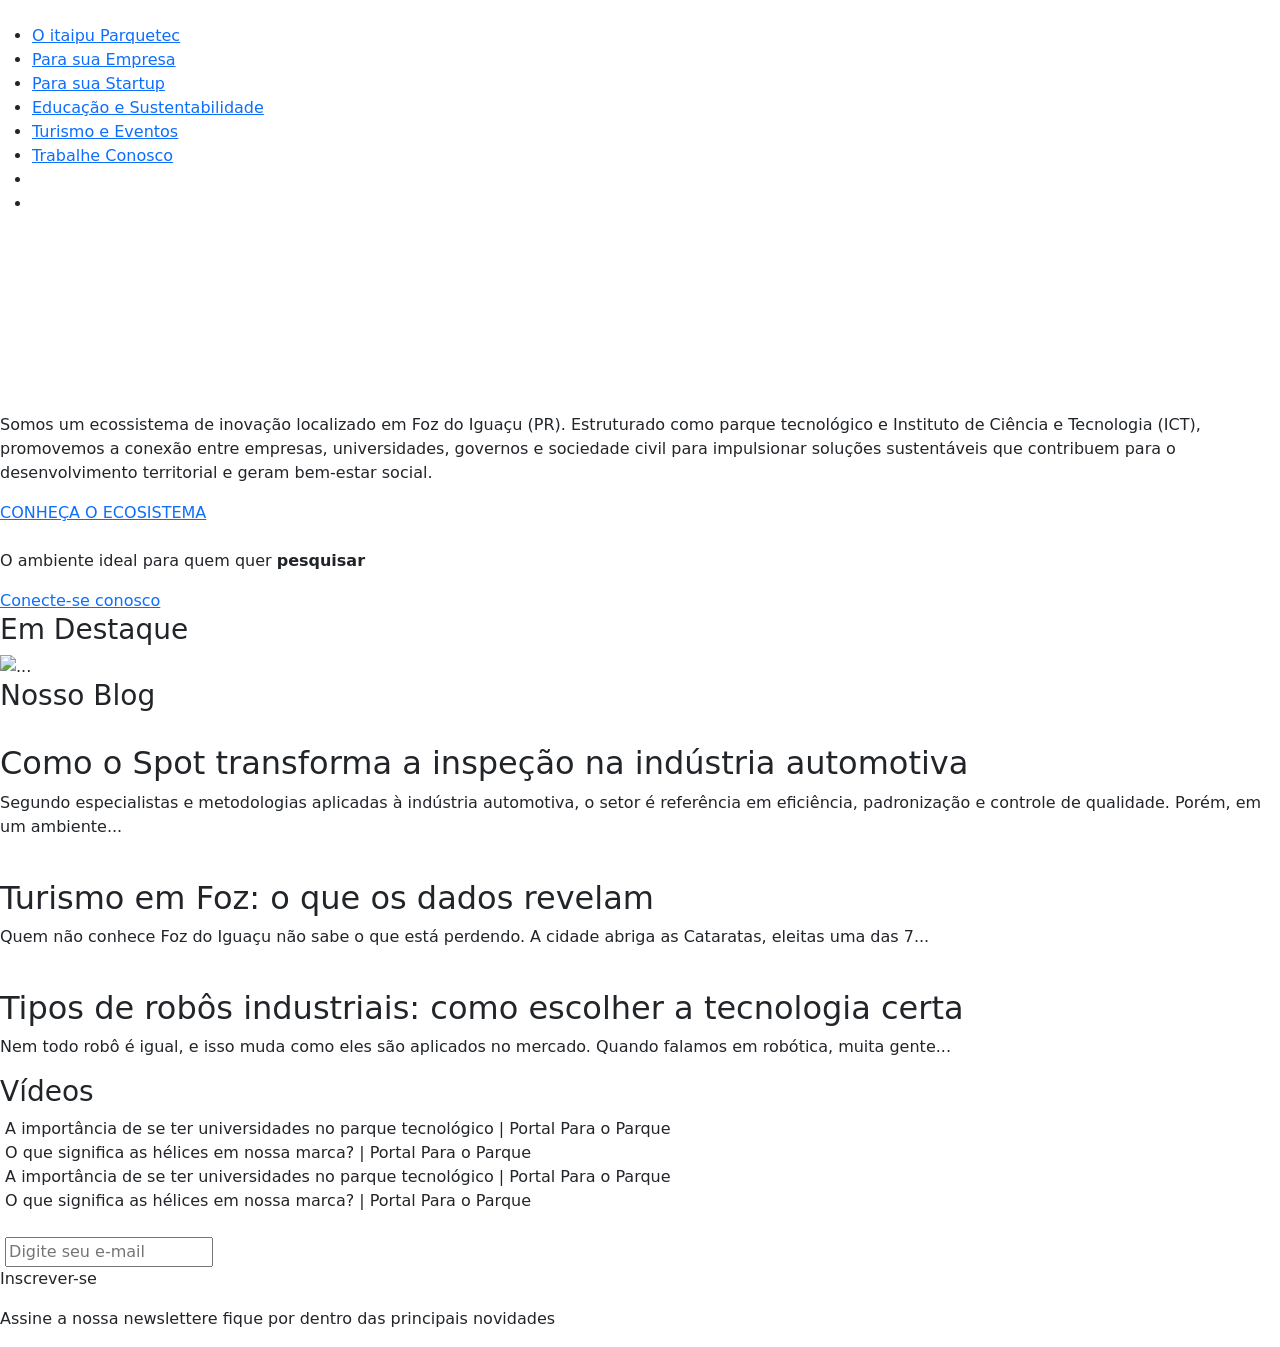
==== index.html @ ff7c9904 "Add files via upload" ====
<!DOCTYPE html>
<html lang="en">

<head>
    <meta charset="UTF-8">
    <meta name="viewport" content="width=device-width, initial-scale=1.0">
    <title>Pagina Inicial - Itaipu Parquetec</title>
    <link rel="icon" href="assets/imagens/itaipuparquetec_RGB_aba-07-150x150.png">

    <link rel="stylesheet" href="https://cdn.jsdelivr.net/npm/bootstrap@5.3.8/dist/css/bootstrap.min.css">

    <link rel="stylesheet" href="assets/css/style.css">

    <script src="https://cdn.jsdelivr.net/npm/bootstrap@5.3.8/dist/js/bootstrap.bundle.min.js"></script>
</head>

<body class="site">
    <!-- COMECO HEADER -->
    <header>
        <nav class="menu">

            <div class="logo">
                <img src="assets/imagens/logo-itaipu-parquetec-brasil.webp " alt="">
            </div>

            <ul class="navegacao">
                <li><a href="https://www.itaipuparquetec.org.br/">O itaipu Parquetec <i
                            class="bi bi-caret-down-fill"></i></a></li>

                <li><a href="https://www.itaipuparquetec.org.br/">Para sua Empresa <i
                            class="bi bi-caret-down-fill"></i></a></li>

                <li><a href="https://www.itaipuparquetec.org.br/">Para sua Startup <i
                            class="bi bi-caret-down-fill"></i></a></li>

                <li><a href="https://www.itaipuparquetec.org.br/">Educação e Sustentabilidade </a></li>

                <li><a href="https://www.itaipuparquetec.org.br/">Turismo e Eventos </a></li>

                <li><a href="https://www.itaipuparquetec.org.br/">Trabalhe Conosco </a></li>

                <li class="idiomas">
                    <a href="#"><img src="assets/imagens/pt-br.svg" alt=""></a>
                    <a href="#"><img src="assets/imagens/en-us.svg" alt=""></a>
                    <a href="#"><img src="assets/imagens/es.svg" alt=""></a>
                </li>
                <li class="lupa">
                    <i class="bi bi-search"></i>
                </li>
            </ul>

        </nav>

    </header>
    <!-- FIM DO HEADER -->

    <!-- COMECO DO VIDEO .BANNER -->
    <section class="video-banner">
        <video autoplay muted loop playsinline>
            <source src="assets/videos/video-institucional-itaipu-parquetec.mp4">
        </video>

    </section>
    <!-- FIM DO VIDEO .BANNER -->

    <!-- CONHECA O PARQUE -->
    <section class="conheca-parque">
        <div class="conteiner">
            <div class="slogan">
                <img src="assets/imagens/arte-slogan-portugues-itaipu-parquetec.webp" alt="">
            </div>
            <div class="texto">
                <p>Somos um ecossistema de inovação localizado em Foz do Iguaçu (PR). Estruturado como parque
                    tecnológico e Instituto de Ciência e Tecnologia (ICT), promovemos a conexão entre empresas,
                    universidades, governos e sociedade civil para impulsionar soluções sustentáveis que contribuem para
                    o desenvolvimento territorial e geram bem-estar social. </p>
                <a class="btn-conheca-parque" href="">CONHEÇA O ECOSISTEMA <i class="bi bi-cursor-fill"></i></a>
            </div>
        </div>
    </section>
    <!-- FIM CONHECA O PARQUE -->
    <section class="ambiente-ideal">
        <div class="ambiente">
            <img src="assets/imagens/itaipuparquetec_logo_redondo.webp" alt="">
            <p class="texto">O ambiente ideal para quem quer <strong>pesquisar</strong>
            </p>
            <div class="conecte">
                <a href="">Conecte-se conosco <i class="bi bi-cursor-fill"></i></a>
            </div>
        </div>
    </section>
    <section class="em-destaque">
        <div class="conteiner">
            <h3 class="titulo-secao">Em Destaque</h3>
            <div class="carrossel">
                <div id="carouselExample" class="carousel slide">
                    <div class="carousel-inner">
                        <div class="carousel-item active">
                            <img src="assets/imagens/Observa-DH-itaipu-parquetec.webp" class="d-block w-100" alt="...">
                        </div>
                        <div class="carousel-item">
                            <img src="assets/imagens/banner-fetival-iguassu-inova-2026-itaipu-parquetec.webp"
                                class="d-block w-100" alt="...">
                        </div>
                        <div class="carousel-item">
                            <img src="assets/imagens/CEI-Acelera-Oeste-itaipu-parquetec.webp" class="d-block w-100"
                                alt="...">
                        </div>
                    </div>
                    <button class="carousel-control-prev" type="button" data-bs-target="#carouselExample"
                        data-bs-slide="prev">
                        <span class="carousel-control-prev-icon" aria-hidden="true"></span>
                        <span class="visually-hidden">Previous</span>
                    </button>
                    <button class="carousel-control-next" type="button" data-bs-target="#carouselExample"
                        data-bs-slide="next">
                        <span class="carousel-control-next-icon" aria-hidden="true"></span>
                        <span class="visually-hidden">Next</span>
                    </button>
                </div>
            </div>
        </div>
    </section>
    <!-- FIM EM DESTAQUE -->

    <!-- CONHECA NOSSO BLOG -->
    <section class="nosso-blog">
        <div class="conteiner">
            <h3 class="titulo-secao">Nosso Blog</h3>
            <div class="publicacoes">
                <div class="publicacao">
                    <img src="assets/imagens/20250625-Banner-Blog.png" alt="">
                    <h2>Como o Spot transforma a inspeção na indústria automotiva</h2>
                    <p>Segundo especialistas e metodologias aplicadas à indústria automotiva, o setor é referência em
                        eficiência, padronização e controle de qualidade. Porém, em um ambiente...
                    </p>
                </div>

                <div class="publicacao">
                    <img src="assets/imagens/20250625-Banner-Blog-1.png" alt="">
                    <h2>Turismo em Foz: o que os dados revelam</h2>
                    <p>Quem não conhece Foz do Iguaçu não sabe o que está perdendo. A cidade abriga as Cataratas,
                        eleitas uma das 7...
                    </p>
                </div>

                <div class="publicacao">
                    <img src="assets/imagens/20250625-Banner-Blog-1-1.png" alt="">
                    <h2>Tipos de robôs industriais: como escolher a tecnologia certa</h2>
                    <p>Nem todo robô é igual, e isso muda como eles são aplicados no mercado. Quando falamos em
                        robótica, muita gente...
                    </p>
                </div>
            </div>
        </div>
    </section>
    <!-- FIM CONHECA NOSSO BLOG -->

    <section class="videos-pti">
        <div class="conteiner">
            <h3 class="titulo-secao">Vídeos</h3>
            <div class="videos">
                <div class="video">
                    <img src="assets/imagens/hqdefault.jpg" alt="">
                    <a>A importância de se ter universidades no parque tecnológico | Portal Para o Parque
                    </a>
                </div>
                <div class="video">
                    <img src="assets/imagens/hqdefault (1).jpg" alt="">
                    <a>O que significa as hélices em nossa marca? | Portal Para o Parque
                    </a>
                </div>
                <div class="video">
                    <img src="assets/imagens/hqdefault.jpg" alt="">
                    <a>A importância de se ter universidades no parque tecnológico | Portal Para o Parque</a>
                </div>
                <div class="video">
                    <img src="assets/imagens/hqdefault (1).jpg" alt="">
                    <a>O que significa as hélices em nossa marca? | Portal Para o Parque</a>
                </div>
            </div>
        </div>
    </section>

    <footer>
        <div class="footImagem">
            <img src="assets/imagens/itaipu-parquetec-footer-pattner-scaled.webp" alt="">
        </div>
        <div class="linha1">
            <img src="assets/imagens/logo-branca-itaipu-parquetec.webp" alt="">
            <input type="email" placeholder="Digite seu e-mail" />
            <p>Inscrever-se</p>
            <p>Assine a nossa newslettere fique por dentro das principais novidades </p>
        </div>
    </footer>
</body>

</html>
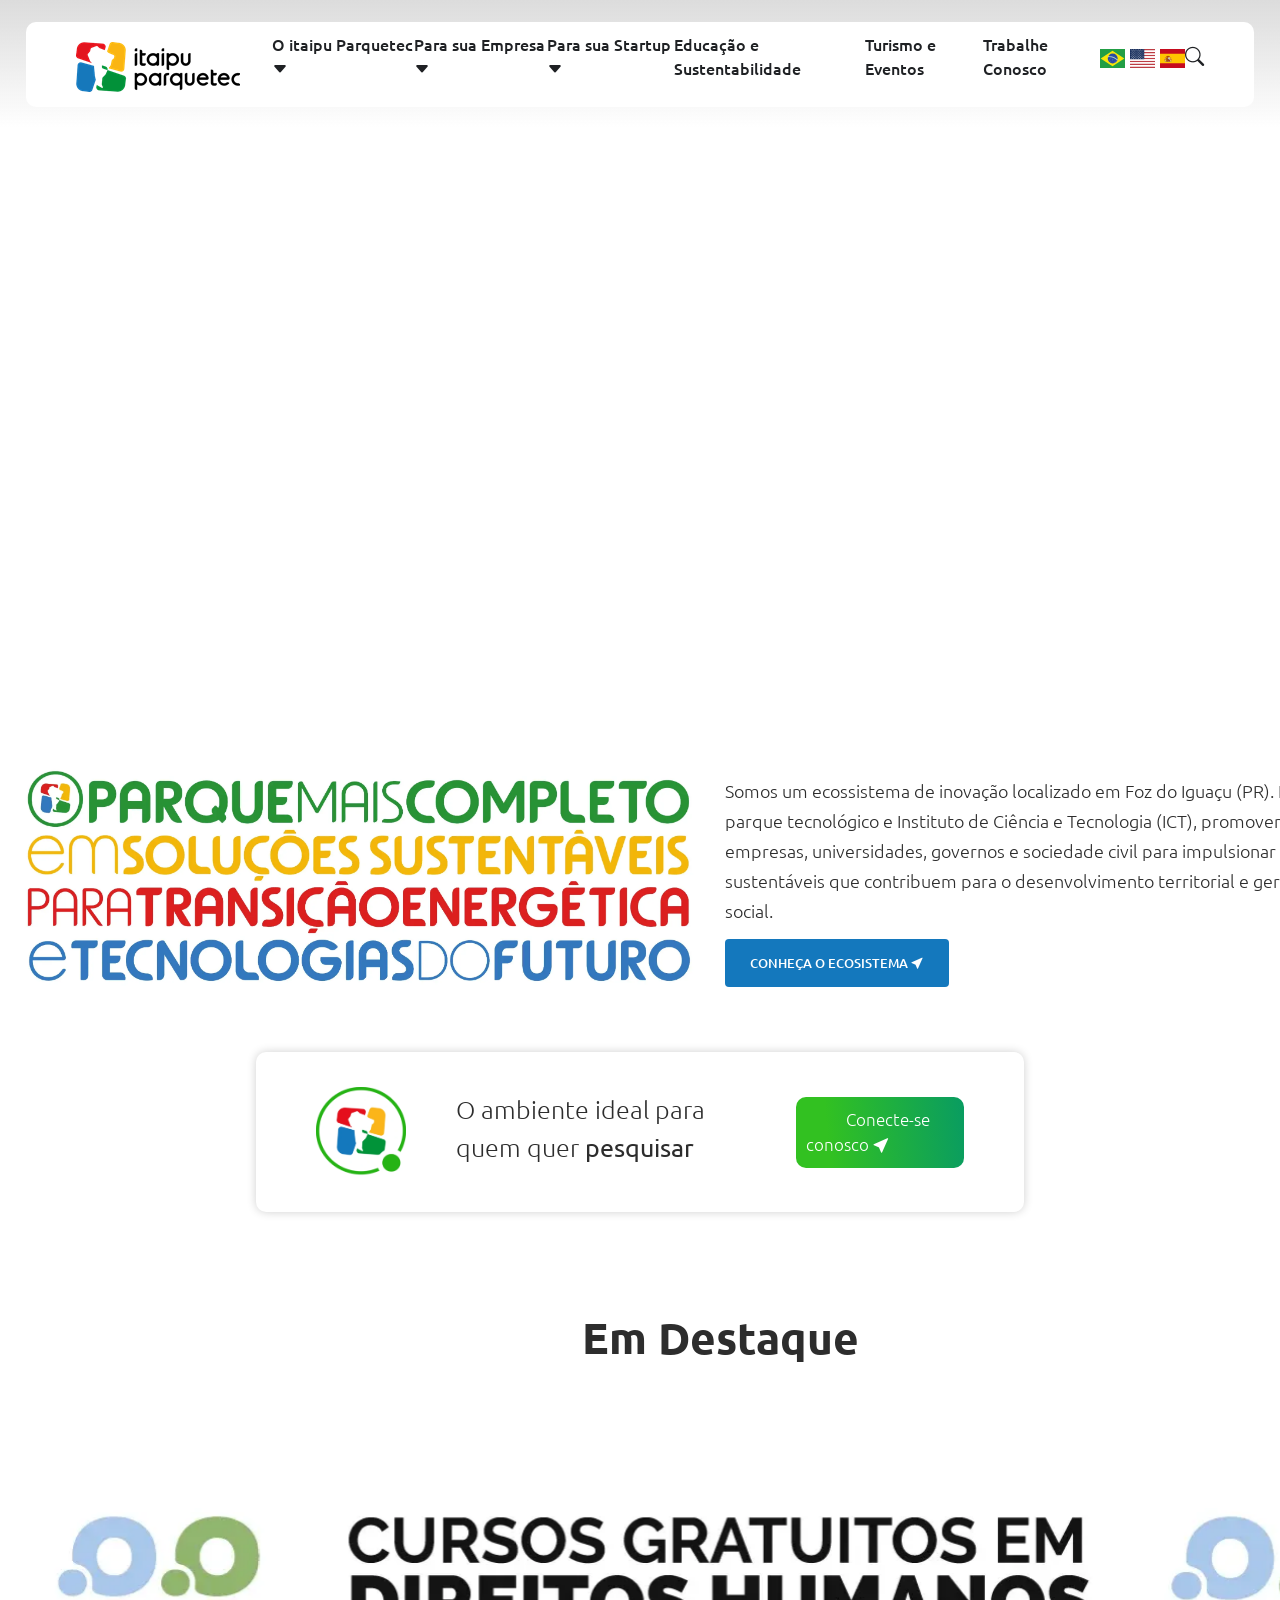
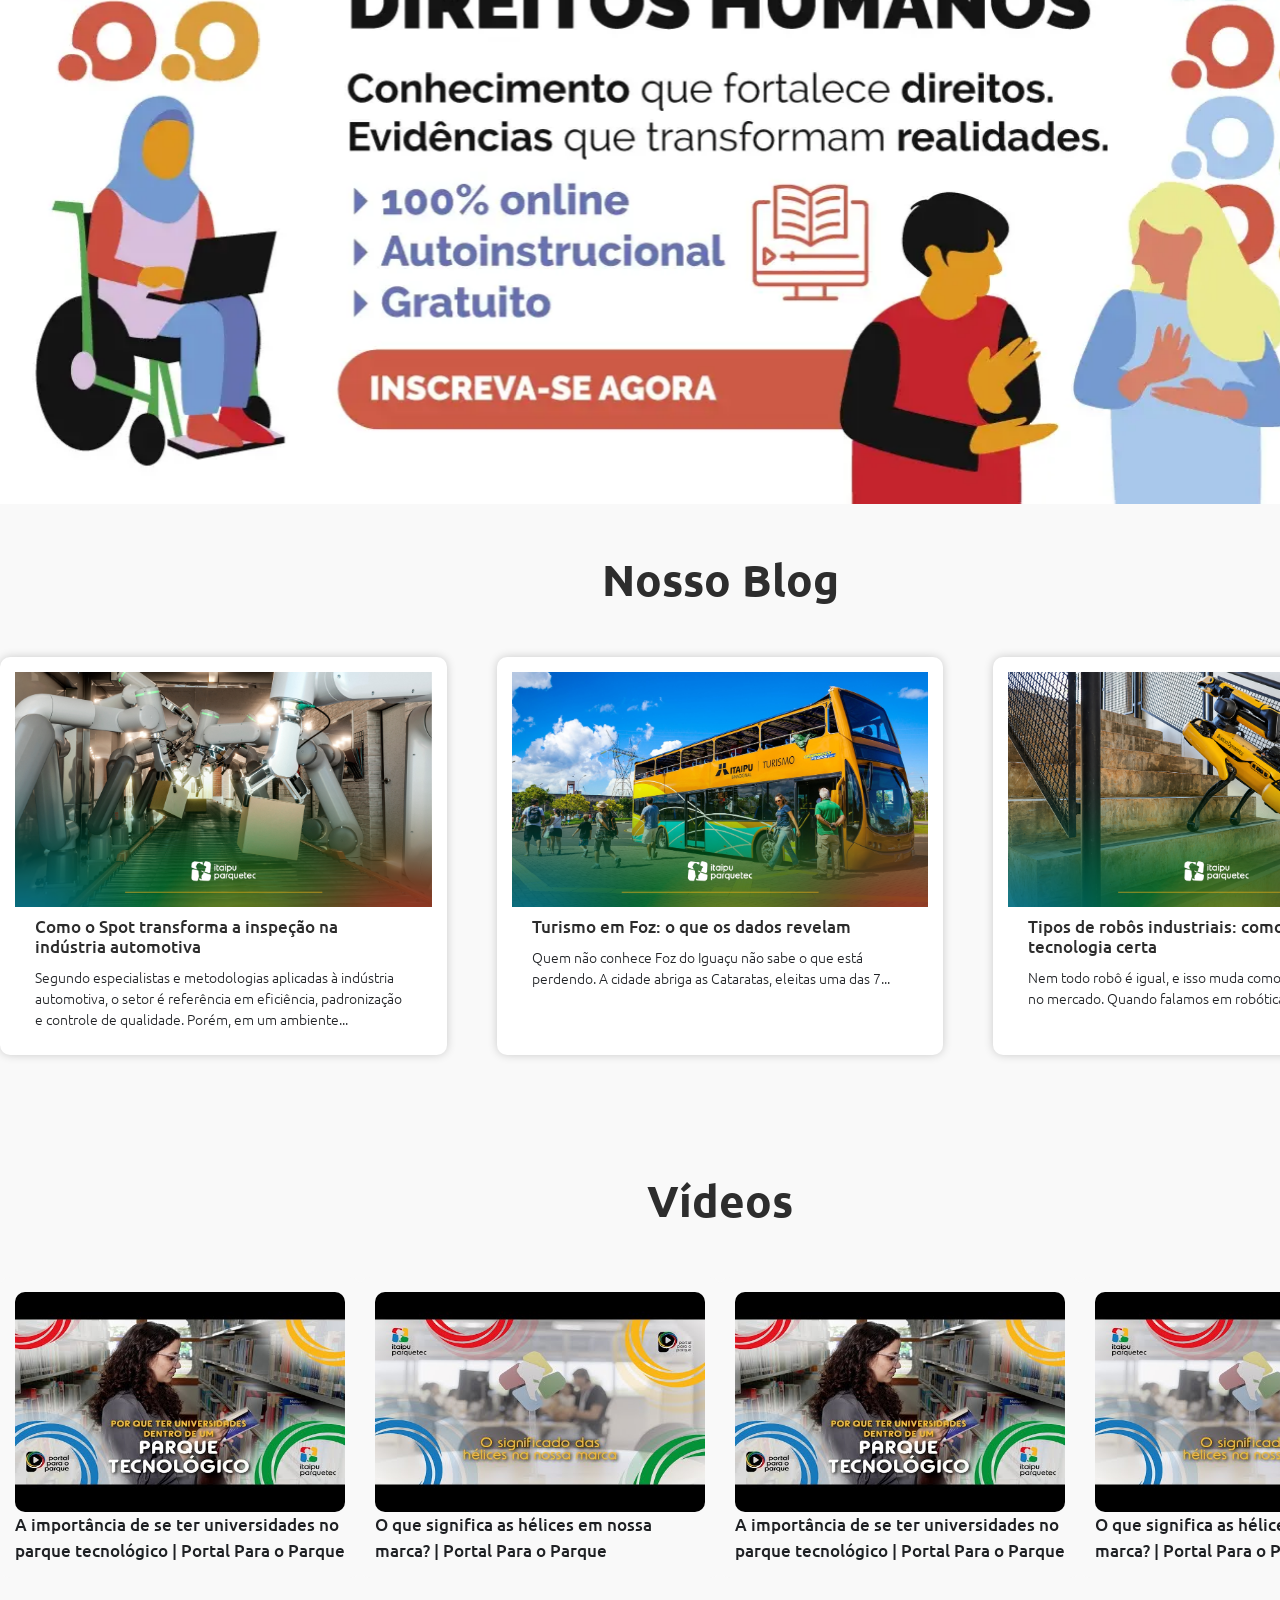
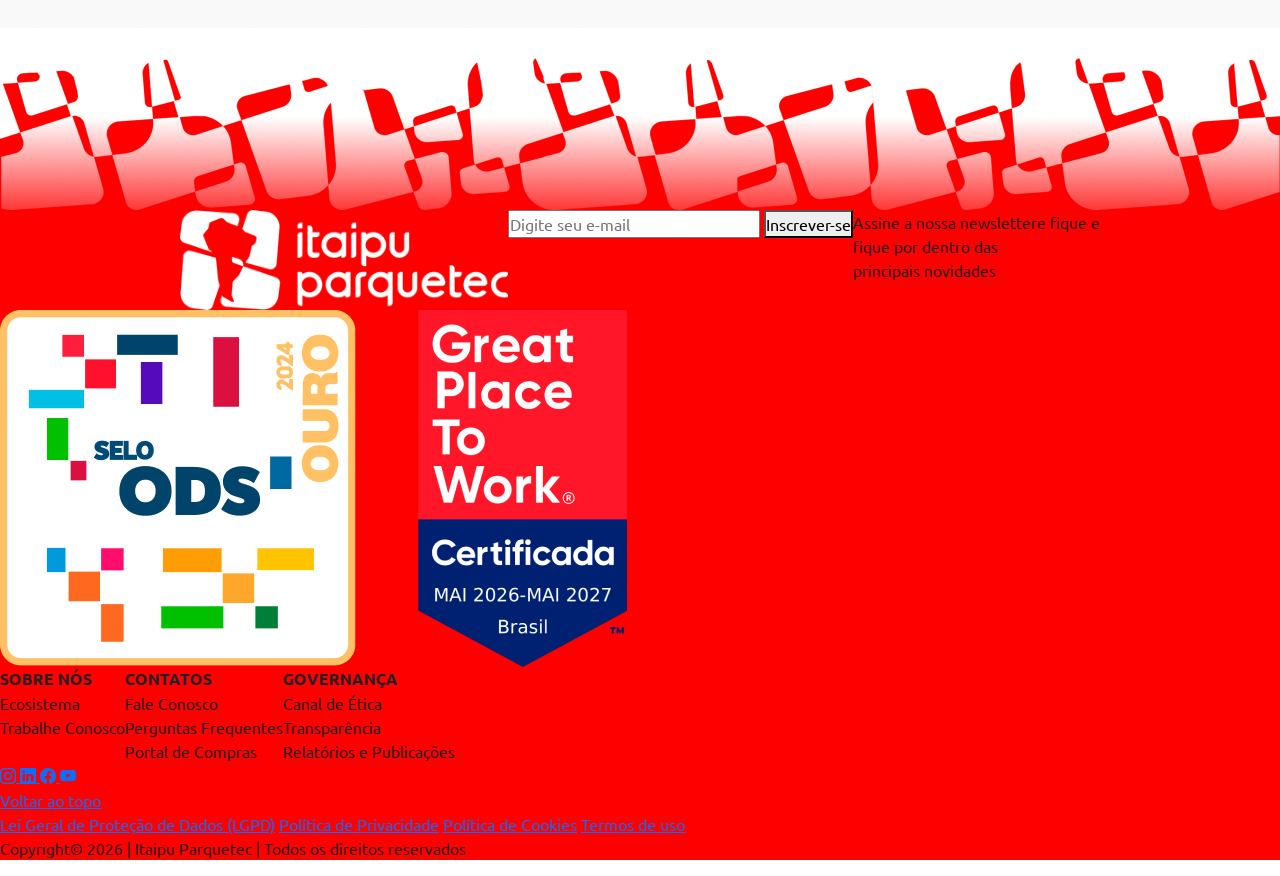
==== commit ca1b5587: "index.html" ====
--- a/index.html
+++ b/index.html
@@ -14,7 +14,7 @@
     <script src="https://cdn.jsdelivr.net/npm/bootstrap@5.3.8/dist/js/bootstrap.bundle.min.js"></script>
 </head>
 
-<body class="site">
+<body id="topo" class="site">
     <!-- COMECO HEADER -->
     <header>
         <nav class="menu">
@@ -188,11 +188,81 @@
         </div>
         <div class="linha1">
             <img src="assets/imagens/logo-branca-itaipu-parquetec.webp" alt="">
-            <input type="email" placeholder="Digite seu e-mail" />
-            <p>Inscrever-se</p>
-            <p>Assine a nossa newslettere fique por dentro das principais novidades </p>
+            <form class="newsletter-form">
+                <input type="email" placeholder="Digite seu e-mail" class="email-input">
+                <button type="submit" class="submit-button">Inscrever-se</button>
+            </form>
+            <p>Assine a nossa newslettere fique e <br> fique por dentro das <br> principais novidades </p>
+        </div>
+        <div class="linha2">
+            <img src="assets/imagens/selo-ouro-ods-gptw-itaipu-parquetec.png" alt="">
+            <table>
+                <tr>
+                    <th>SOBRE NÓS</th>
+                    <th>CONTATOS</th>
+                    <th>GOVERNANÇA</th>
+
+                </tr>
+
+                <tr>
+                    <td>Ecosistema</td>
+                    <td>Fale Conosco</td>
+                    <td>Canal de Ética</td>
+
+                </tr>
+
+                <tr>
+                    <td>Trabalhe Conosco</td>
+                    <td>Perguntas Frequentes</td>
+                    <td>Transparência</td>
+
+                </tr>
+
+                <tr>
+                    <td></td>
+                    <td>Portal de Compras</td>
+                    <td>Relatórios e Publicações</td>
+                </tr>
+            </table>
+
+        </div>
+        <div class="linha3">
+            <div class="redes-sociais">
+
+                <div class="redes-sociais">
+
+                    <a href="#">
+                        <i class="bi bi-instagram"></i>
+                    </a>
+
+                    <a href="#">
+                        <i class="bi bi-linkedin"></i>
+                    </a>
+
+                    <a href="#">
+                        <i class="bi bi-facebook"></i>
+                    </a>
+
+                    <a href="#">
+                        <i class="bi bi-youtube"></i>
+                    </a>
+                </div>
+            </div>
+            <a href="#topo" class="voltar-topo">Voltar ao topo</a>
+        </div>
+
+        <div class="linha4">
+            <div class="links">
+                <a href="#">Lei Geral de Proteção de Dados (LGPD)</a>
+                <a href="#">Política de Privacidade</a>
+                <a href="#">Política de Cookies</a>
+                <a href="#">Termos de uso</a>
+            </div>
+        </div>
+        <div class="linha5">
+            <p>Copyright© 2026 | Itaipu Parquetec | Todos os direitos reservados</p>
         </div>
     </footer>
 </body>
 
-</html>+</html>
--- a/assets/css/style.css
+++ b/assets/css/style.css
@@ -0,0 +1,308 @@
+@import url('https://fonts.googleapis.com/css2?family=Ubuntu:ital,wght@0,300;0,400;0,500;0,700;1,300;1,400;1,500;1,700&display=swap');
+@import url("https://cdn.jsdelivr.net/npm/bootstrap-icons@1.13.1/font/bootstrap-icons.min.css");
+
+* {
+    margin: 0;
+    padding: 0;
+    box-sizing: border-box;
+}
+
+body {
+    font-family: 'Ubuntu', sans-serif;
+    color: #1f2124;
+}
+
+.conteiner {
+    width: 1440px;
+    margin: 0 auto;
+}
+
+.titulo-secao {
+    text-align: center;
+    margin-bottom: 50px;
+    font-size: 44px;
+    font-weight: 700;
+    color: #2d2d2d;
+}
+
+/* CABECALHO */
+header {
+
+    background-image: linear-gradient(180deg, #d7d7d7e0 0%, #ffffff00 100%);
+
+    width: 100%;
+    height: 128px;
+
+    display: flex;
+    justify-content: center;
+    align-items: center;
+
+    position: sticky;
+    top: 0;
+    z-index: 1000;
+}
+
+header .menu {
+    background-color: white;
+    width: 96%;
+    height: 85px;
+    padding: 20px 50px;
+    border-radius: 10px;
+
+    display: flex;
+}
+
+header .menu .navegacao {
+    list-style: none;
+
+    flex-basis: 100%;
+    display: flex;
+    align-items: center;
+    justify-content: space-around;
+}
+
+header .menu .navegacao a {
+    text-decoration: none;
+    color: #1f2124;
+    font-weight: 500;
+}
+
+header .menu .navegacao .idiomas {
+    display: flex;
+    gap: 5px;
+}
+
+header .menu .navegacao .idiomas img {
+    width: 25px;
+}
+
+header .menu .navegacao .lupa {
+    font-size: larger;
+}
+
+/* VIDEO BANNER */
+.video-banner {
+    width: 100%;
+    position: relative;
+    margin-top: -30px;
+    z-index: -1;
+}
+
+.video-banner video {
+    width: 100%;
+    height: 600px;
+    object-fit: cover;
+    display: block;
+}
+
+/* CONHECA O PARQUE */
+.conheca-parque .conteiner {
+    display: flex;
+    justify-content: center;
+    align-items: flex-start;
+    gap: 10px;
+
+    padding: 50px 0;
+}
+
+.conheca-parque .conteiner .slogan {
+    flex-basis: 50%;
+}
+
+.conheca-parque .conteiner .slogan img {
+    max-width: 100%;
+}
+
+.conheca-parque .conteiner .texto {
+    flex-basis: 50%;
+    font-size: 18px;
+    font-weight: 300;
+    line-height: 30px;
+    color: #2d2d2d;
+    padding-top: 27.5px;
+}
+
+.conheca-parque .conteiner .texto p {
+    margin-bottom: 20px;
+}
+
+.conheca-parque .btn-conheca-parque {
+    text-decoration: none;
+    color: #fff;
+    background-color: #1478bd;
+    border-radius: 4px;
+    font-size: 13px;
+    font-weight: 500;
+    padding: 15px 25px;
+    transition: 0.3s;
+}
+
+.conheca-parque .btn-conheca-parque:hover {
+    background-color: #006627;
+    box-shadow: 0px 0px 10px 0px #00000050;
+}
+
+
+/* NOSSO BLOG */
+.nosso-blog {
+    background-color: #f9f9f9;
+    padding: 50px 0 50px 0;
+
+}
+
+.nosso-blog .publicacoes {
+    display: flex;
+    flex-direction: row;
+    gap: 50px;
+}
+
+.nosso-blog .publicacao {
+    flex-basis: 33%;
+    background-color: white;
+    padding: 15px;
+    border-radius: 10px;
+    box-shadow: 0 0 10px #00000030;
+
+    transition: all 0.2s;
+}
+
+.nosso-blog .publicacao img {
+    max-width: 100%;
+
+}
+
+.nosso-blog h2 {
+    font-size: 17px;
+    font-weight: 500;
+    line-height: 20px;
+    color: #2d2d2d;
+    margin: 10px 20px 10px 20px;
+}
+
+.nosso-blog p {
+    font-size: 14px;
+    font-weight: 300;
+    margin: 10px 20px 10px 20px;
+}
+
+.nosso-blog .publicacao:hover {
+    transform: translateY(-5px);
+    box-shadow: 0 20px 40px #0000005a;
+}
+
+
+.carousel-inner {
+    border-radius: 20px;
+}
+
+.ambiente-ideal {
+    display: flex;
+    justify-content: center;
+    margin-bottom: 100px;
+}
+
+.ambiente-ideal .ambiente {
+
+    align-items: center;
+    display: flex;
+    width: 60%;
+    background-color: white;
+    padding: 30px 60px;
+    border-radius: 10px;
+    box-shadow: 0 0 10px #00000030;
+    gap: 50px;
+
+    transition: all 0.3s;
+}
+
+/* .ambiente-ideal .ambiente .negrito{
+    font-weight: 900;
+    
+} */
+.ambiente-ideal .ambiente .texto {
+    font-size: 25px;
+    margin-top: 9px;
+    color: #2d2d2d;
+    font-weight: 100;
+}
+
+.ambiente img {
+    height: 90px;
+    transition: all 0.3s;
+
+
+}
+
+.ambiente:hover img {
+    transform: scale(0.90);
+}
+
+
+
+.ambiente-ideal .ambiente .conecte {
+    font-size: 17px;
+    font-weight: 200;
+
+    background-image: linear-gradient(84deg, #32C121 20%, #099C61 100%);
+    border-radius: 10px;
+    padding: 10px;
+    transition: all 0.3s;
+
+}
+
+.ambiente-ideal .ambiente:hover .conecte {
+    
+    transform: scale(1.1);
+}
+
+
+.ambiente-ideal .ambiente .conecte a {
+    padding: 40px;
+    text-decoration: none;
+    color: #fff;
+}
+.videos-pti{
+    background-color: #f9f9f9;
+    padding: 50px 0 50px 0;
+}
+.videos-pti .conteiner{
+    margin-top: 20px;
+}
+.videos-pti .videos {
+    display: flex;
+}
+.videos-pti .videos img{
+    border-radius: 10px;
+    width: 330px;
+    height: 220px;
+}
+.videos-pti .videos .video{
+    flex-basis: 33%;
+    background-color: #f9f9f9;
+    padding: 15px;
+    border-radius: 10px;
+}
+.videos-pti .videos .video{
+    
+    font-size: 17px;
+    font-weight: 500;
+}
+footer{
+    background-color: red;
+
+}
+.footImagem img{
+    width: 100%;
+    
+}
+.footImg{
+    width: 100%;
+    margin-bottom: 80px;
+}
+footer .linha1{
+    display: flex;
+    justify-content: center;
+}
+footer .linha1 img{
+    height: 100px;
+}
